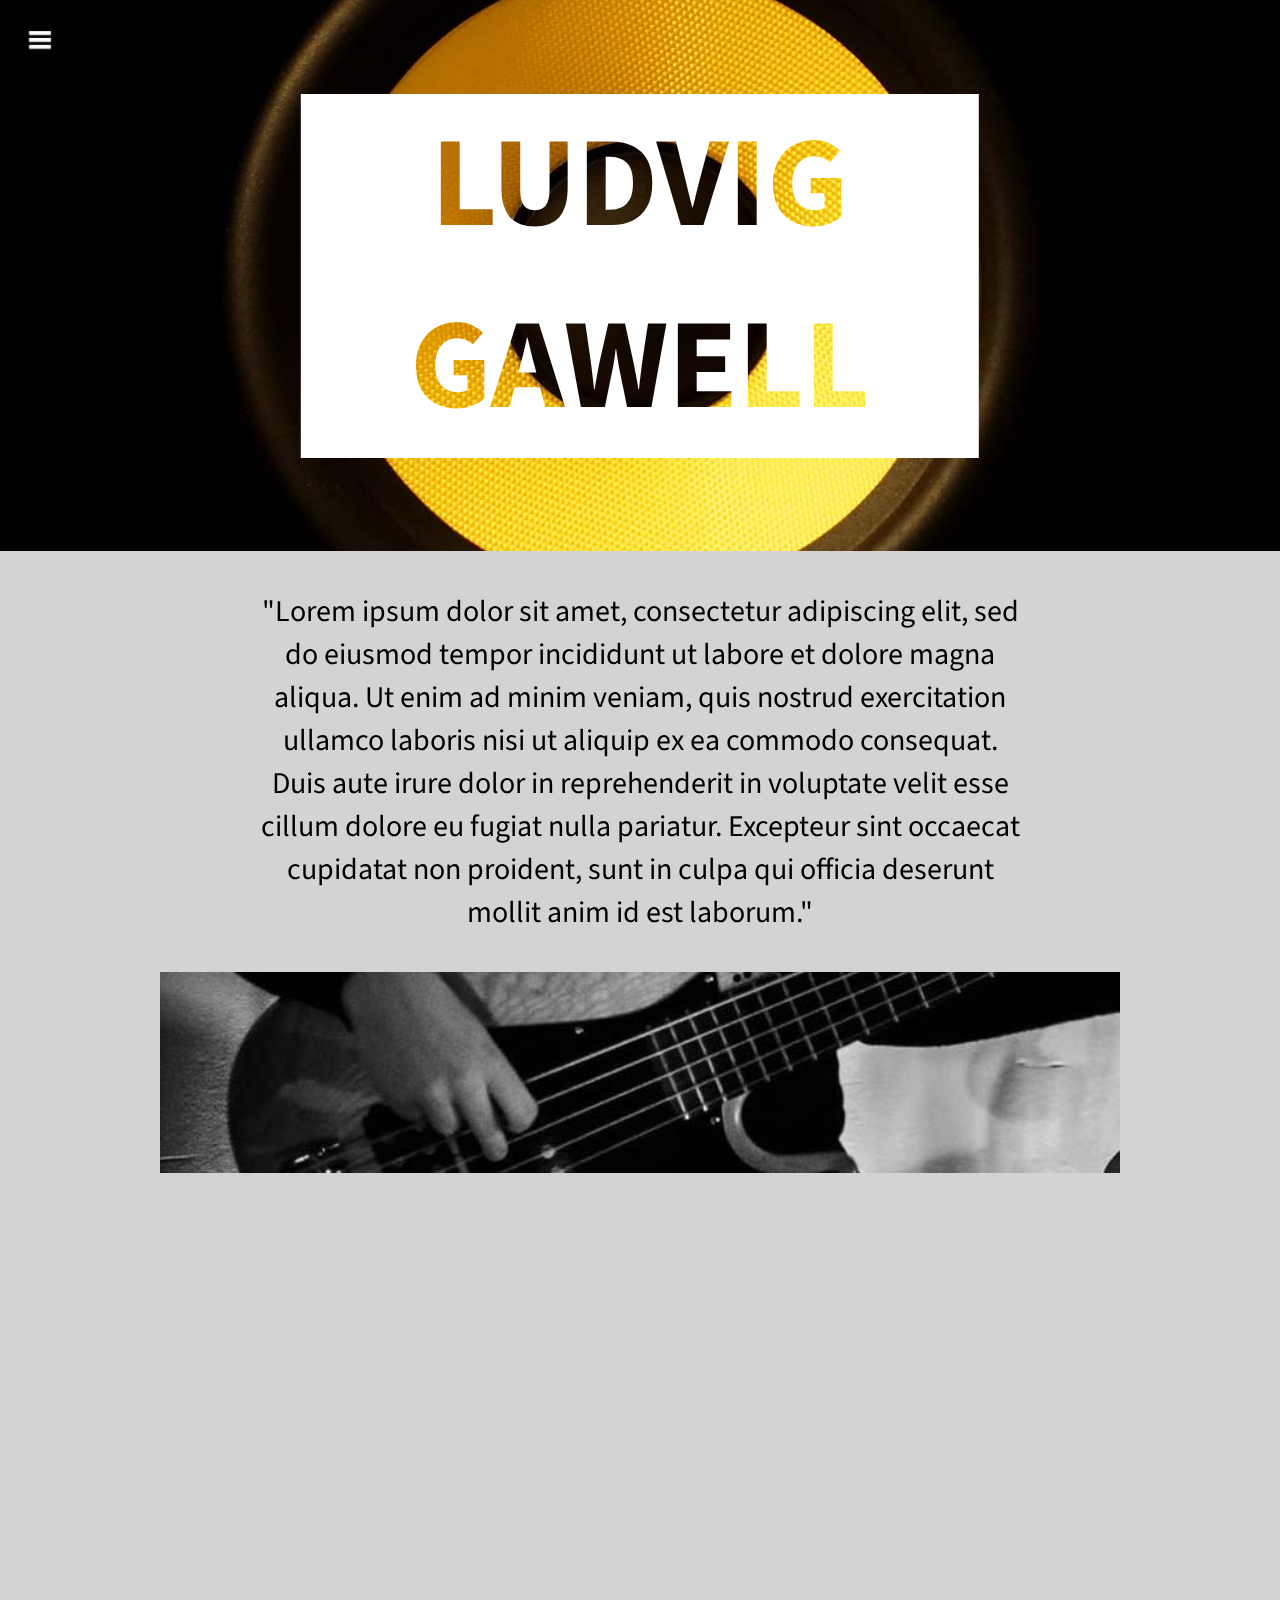
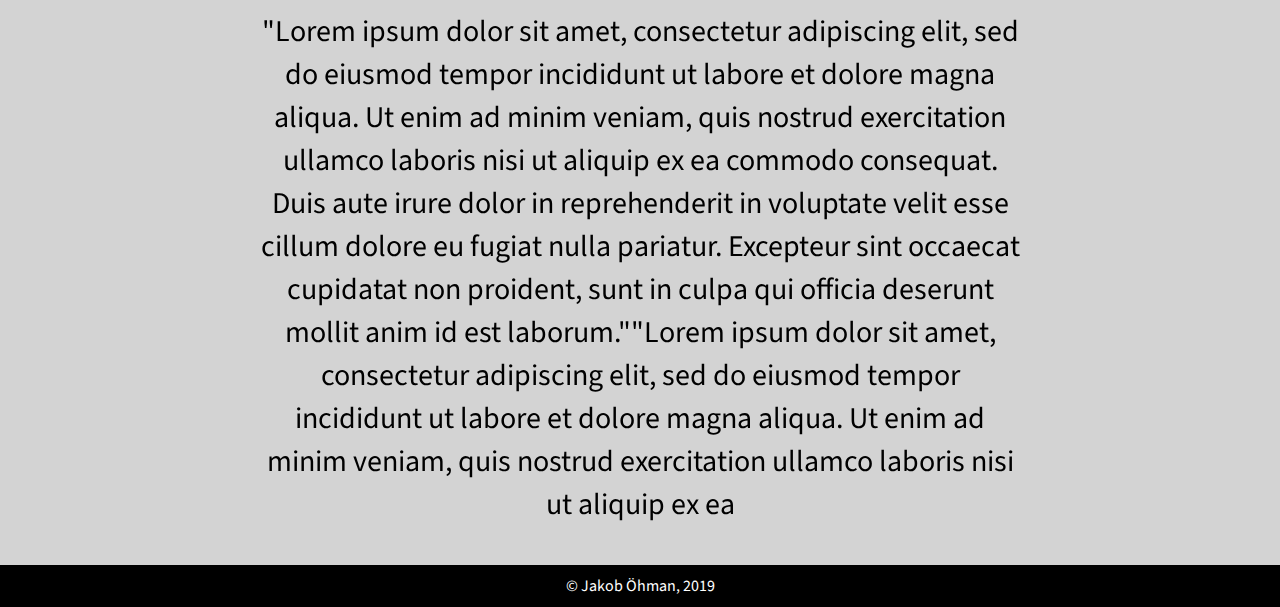
==== Slutprojekt-20190916T114711Z-001/Slutprojekt/index.html @ 208d5d4f "Add files via upload" ====
<!DOCTYPE html>
<html lang="sv">
    <head>
        <meta charset="utf-8" />
        <meta name="viewport" content="width=device-width, initial-scale=1" />
        <title>Ludvig Gawell</title>
        <link href="style.css" rel="stylesheet" type="text/css" />
        <link href='https://fonts.googleapis.com/css?family=Source+Sans+Pro' rel='stylesheet' type='text/css'>
    </head>
    <body>
        <!--Meny ikon-->
        <img alt="meny" id="hamburger" src="IMG/menu.png" onclick="openNav()">
        
        <!--"Cut-out" text -->
        <div class="cut-out">
            <div class="cut-out-text">LUDVIG GAWELL</div>
        </div>
        
        <!--Meny-->
        <nav id="myNav" class="overlay">
            <a class="closebtn" onclick="closeNav()">&times;</a>
            
            <div class="overlay-content">
                <a href="index.html" id="active">Hem</a>
                <a href="about.html">Om mig</a>
                <a href="gallery.html">Galleri</a>
                <a href="contact.html">Kontakt</a>
            </div>
            
        </nav>
        <article>
            <p>
                "Lorem ipsum dolor sit amet, consectetur adipiscing elit, sed do eiusmod tempor incididunt ut labore et dolore magna aliqua. Ut enim ad minim veniam, quis nostrud exercitation ullamco laboris nisi ut aliquip ex ea commodo consequat. Duis aute irure dolor in reprehenderit in voluptate velit esse cillum dolore eu fugiat nulla pariatur. Excepteur sint occaecat cupidatat non proident, sunt in culpa qui officia deserunt mollit anim id est laborum."
            </p>
        </article>
        
        <!--Johans fulhack-->
        <div style="clear:both"></div>
        
        <!--Parallax-->
        <div class="parallax" style="background-image: url(IMG/ludvig_beskuren.jpg)" ></div>
        
        <section>
            <p>
                "Lorem ipsum dolor sit amet, consectetur adipiscing elit, sed do eiusmod tempor incididunt ut labore et dolore magna aliqua. Ut enim ad minim veniam, quis nostrud exercitation ullamco laboris nisi ut aliquip ex ea commodo consequat. Duis aute irure dolor in reprehenderit in voluptate velit esse cillum dolore eu fugiat nulla pariatur. Excepteur sint occaecat cupidatat non proident, sunt in culpa qui officia deserunt mollit anim id est laborum.""Lorem ipsum dolor sit amet, consectetur adipiscing elit, sed do eiusmod tempor incididunt ut labore et dolore magna aliqua. Ut enim ad minim veniam, quis nostrud exercitation ullamco laboris nisi ut aliquip ex ea 
            </p>
        </section>
        
        <!--Instagram-inbäddning-->
        <script src="https://apps.elfsight.com/p/platform.js" defer></script>
        <div class="elfsight-app-ff2a53ad-fd88-4a72-843a-f9a9f35721cc"></div>
        
        <footer>
            <p id="footer-text">&#169; Jakob Öhman, 2019</p>
        </footer>
        <script src="skript.js" type="text/javascript"></script>
    </body>
</html>
---- Slutprojekt-20190916T114711Z-001/Slutprojekt/style.css ----
*{
    margin: 0;
    font-family: 'Source Sans Pro', sans-serif;
    box-sizing: border-box;
}

body{background-color: lightgrey;}

.closebtn:hover{cursor: pointer;}

                                        /*Standard för varje sida*/

/*Hamburger-icon*/
#hamburger{
    float: left;
    width: 80px;
    position: fixed;
    z-index: 3;
    padding: 1%;
}

#hamburger:hover{cursor: pointer;}

article, section{
    padding: 0%;
    height: auto;
    text-align: center;
    width: 60%;
    margin: auto;
    margin-top: 3%;
    margin-bottom: 3%;
    border-radius: 5px;
    color: black;
    font-size: 30px;
}

aside{
    height: auto;
    width: 32%;
    text-align: center;
    margin: 1%;
    margin-top: 3%;
    margin-bottom: 3%;
    color: black;
    float: right;
    font-size: 30px;
}



/*Parallax*/
.parallax{
    height: 600px;
    background-attachment: fixed;
    background-position: center;
    background-repeat: no-repeat;
    background-size: 75%;
}

footer{
    clear: both;
    background-color: black;
    position: relative;
    bottom: 0;
    text-align: center;
    width: 100%;
    color: white;
}

#footer-text{
    padding: 10px;
    background-color: black;
}

/*Cut-out text*/
.cut-out{
    position: relative;
    height: calc(500px + 4vw);
    background-image: url(IMG/abstract-art-audio-534263.jpg);
    background-size: cover;
    background-position: center;
}

.cut-out-text{
    color: black;
    background-color: white;
    font-size: 10vw;
    font-weight: bold;
    padding: 0px;
    margin: 0 auto;
    width: 53%;
    text-align: center;
    position: absolute;
    top: 50%;
    left: 50%;
    transform: translate(-50%, -50%);
    mix-blend-mode: screen;
}

/*Menyn*/
.overlay{
    height: 100%;
    width: 0%;
    z-index: 1;
    position: fixed;
    top: 0;
    left: 0;
    background-color: rgba(0,0,0, 0.9);
    overflow-x: hidden;
    transition: 0.4s;
}

.overlay-content{
    position: relative;
    top: 25%;
    width: 100%;
    text-align: center;
    margin-top: 30px;
}

.overlay a{
    padding: 8px;
    text-decoration: none;
    font-size: 36px;
    color: #818181;
    display: block;
    transition: 0.3s;
}

.overlay a:hover, .overlay a:focus{color: #f1f1f1}

.overlay .closebtn {
    position: absolute;
    top: 20px;
    right: 45px;
    font-size: 60px;
}

#active{color: white;}

#instagram{
    display: block;
}

                                                /*Om mig-sidan*/
#about{
    float: left;
    padding: 0%;
    height: auto;
    width: 60%;
    margin-top: 3%;
    margin-bottom: 3%;
    border-radius: 5px;
    color: black;
    font-size: 30px;
}

/*Inställningar för spotify-inbäddning*/
#playlist{
    font-size: 40px;
    text-align: center;
    padding: 20px
}

iframe{
    height: 400px;
    width: 100%;
}

#spotify{text-align: center;}

                                                /*Galleriet*/
/*Bildspelet*/
.slideshow{
    max-width: 1000px;
    position: relative;
    margin: auto;
    padding: 30px;
    font-size: 20px;
}

.gallery{width: 100%;}

/*Nästa och föregående-knappar*/
.next, .prev{
    cursor: pointer;
    position: absolute; 
    top: 50%;
    width: auto;
    margin-top: -22px;
    padding: 16px;
    color: white;
    font-weight: bold;
    font-size: 18px;
    transition: 0.6s ease;
    border-radius: 0 3px 3px 0;
    user-select: none;
}

.next{
    right: 0px;
    border-radius: 3px 0px 0px 3px;
}

.next:hover, .prev:hover{background-color: rgba(0,0,0,0.8);} 

.text{
    width: 100%;
    margin: auto;
    text-align: center;
}

/*Bildnummer*/
.numbertext {
    padding: 8px 12px;
    position: absolute;
    top: 0;
}

/*Navigations-prickar*/
.dot {
    cursor: pointer;
    height: 15px;
    width: 15px;
    background-color: #bbb;
    border-radius: 50%;
    display: inline-block;
    transition: background-color 0.6s ease;
}

.active, .dot:hover {background-color: #717171;}

#dots{
    text-align: center;
    margin-bottom: 10px;
    margin-top: -20px;
}

/*Fade-animationer*/
.fade {
    display: none;
    -webkit-animation-name: fade;
    -webkit-animation-duration: 1.5s;
    animation-name: fade;
    animation-duration: 1.5s;
}

@-webkit-keyframes fade {
    from {opacity: .4} 
    to {opacity: 1}
}

@keyframes fade {
    from {opacity: .4} 
    to {opacity: 1}
}

                                            /*Formulär-sidan*/
/*Formulär-styling*/
.form-style{
    max-width: 500px;
    padding: 10px 20px;
    background: rgb(244, 247, 248);
    margin: 30px auto;
    padding: 20px;
    background: rgb(244, 247, 248);
    border-radius: 8px;
}

.form-style fieldset{border: none;}

.form-style legend{margin-bottom: 10px;}

.form-style label{
    display: block;
    margin-bottom: 8px;
}

.form-style select{-webkit-appearance: menulist-button;}

textarea{
    height: 250px;
    resize: none;
}

input, textarea, select{
    background: rgba(255,255,255,.1);
    border: none;
    border-radius: 4px;
    margin: 0px;
    outline: 0px;
    padding: 10px;
    width: 100%;
    -webkit-box-sizing: border-box;
    -moz-box-sizing: border-box;
    background-color: rgb(232, 238, 239);
    color: rgb(138, 151, 160);
    -webkit-box-shadow: 0 1px 0 rgba(0,0,0,0.03) inset;
    box-shadow: 0 1px 0 rgba(0,0,0,0.03) inset;
    margin-bottom: 20px;
}

input:focus, textarea:focus, select:focus{background: rgb(210, 217, 221)}

.form-style input[type="submit"]{
    position: relative;
    display: block;
    padding: 19px 38px 19px 38px;
    color: white;
    margin: 0 auto;
    background: rgb(26, 188, 156);
    text-align: center;
    width: 100%;
    border: 1px solid rgb(22, 160, 133);
    border-width: 1px 1px 3px;
    margin-bottom: 10px;
}

#yes, #no{
    display: inline-block;
}

.form-style input[type="submit"]:hover{background: rgb(16, 145, 119);}

/*Tack för mejlet-sidan*/

/*Om man har muspekaren ovanför "check"-märket*/
#fineprint:hover{cursor: pointer;}

/*Om skärmen är smalare än 798px*/
@media only screen and (max-width: 798px){
    
.overlay a {font-size: 20px}
.overlay .closebtn{
    font-size: 40px;
    top: 15px;
    right: 35px;

}

article, section, #about{
    width: 100%;
    margin: 0%;
    margin-top: 10px;
    margin-bottom: 10px;
    padding: 10px;
}

aside{
    width: 100%;
    margin: 0%;
    margin-bottom: 10px;
    padding: 10px;
}

.modalContent{width: 100%;}

    .parallax{background-size: cover;}
}
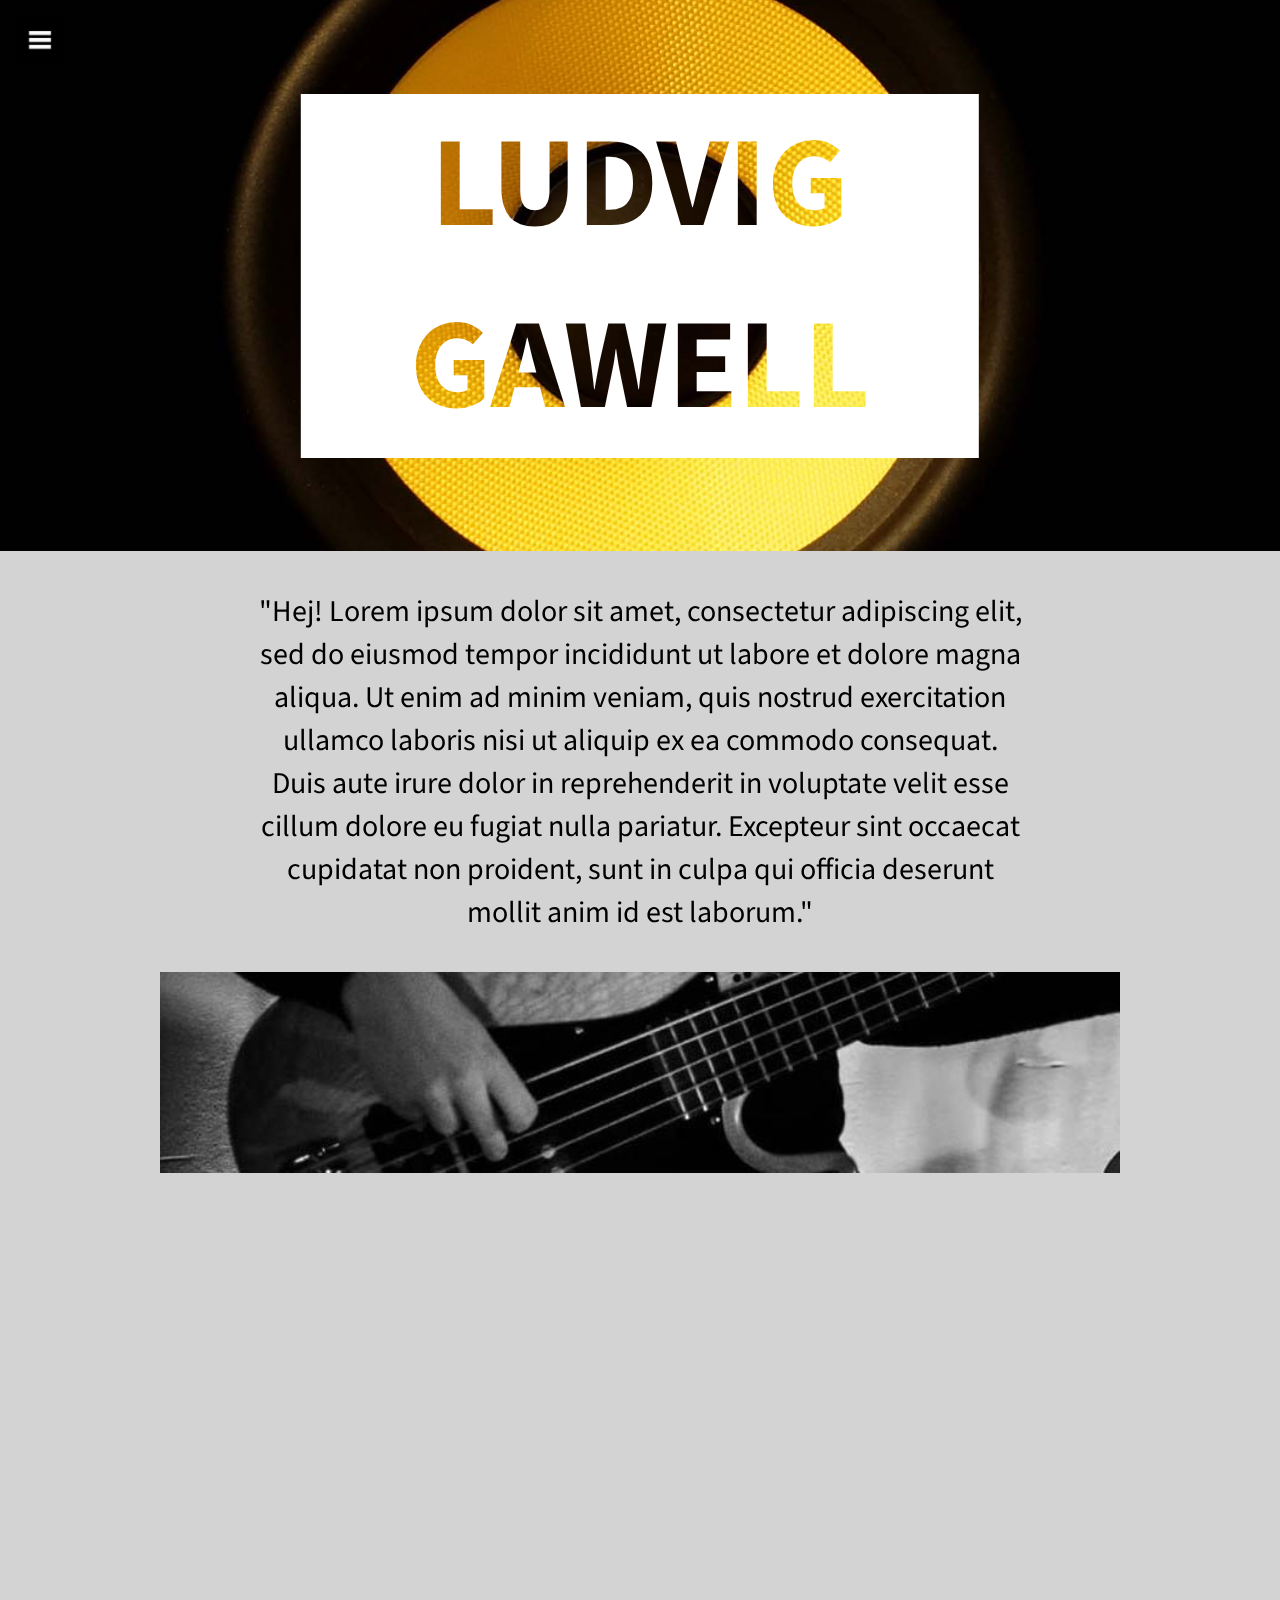
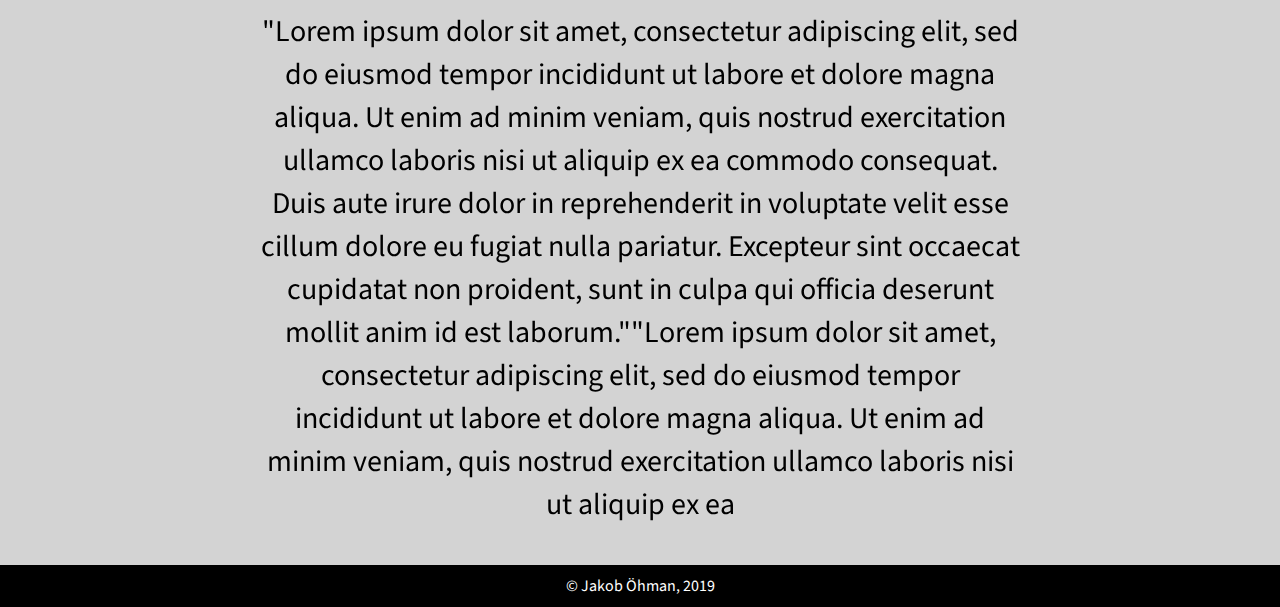
==== commit 6ddd1733: "Update index.html" ====
--- a/Slutprojekt-20190916T114711Z-001/Slutprojekt/index.html
+++ b/Slutprojekt-20190916T114711Z-001/Slutprojekt/index.html
@@ -30,7 +30,7 @@
         </nav>
         <article>
             <p>
-                "Lorem ipsum dolor sit amet, consectetur adipiscing elit, sed do eiusmod tempor incididunt ut labore et dolore magna aliqua. Ut enim ad minim veniam, quis nostrud exercitation ullamco laboris nisi ut aliquip ex ea commodo consequat. Duis aute irure dolor in reprehenderit in voluptate velit esse cillum dolore eu fugiat nulla pariatur. Excepteur sint occaecat cupidatat non proident, sunt in culpa qui officia deserunt mollit anim id est laborum."
+                "Hej! Lorem ipsum dolor sit amet, consectetur adipiscing elit, sed do eiusmod tempor incididunt ut labore et dolore magna aliqua. Ut enim ad minim veniam, quis nostrud exercitation ullamco laboris nisi ut aliquip ex ea commodo consequat. Duis aute irure dolor in reprehenderit in voluptate velit esse cillum dolore eu fugiat nulla pariatur. Excepteur sint occaecat cupidatat non proident, sunt in culpa qui officia deserunt mollit anim id est laborum."
             </p>
         </article>
         
@@ -55,4 +55,4 @@
         </footer>
         <script src="skript.js" type="text/javascript"></script>
     </body>
-</html>+</html>
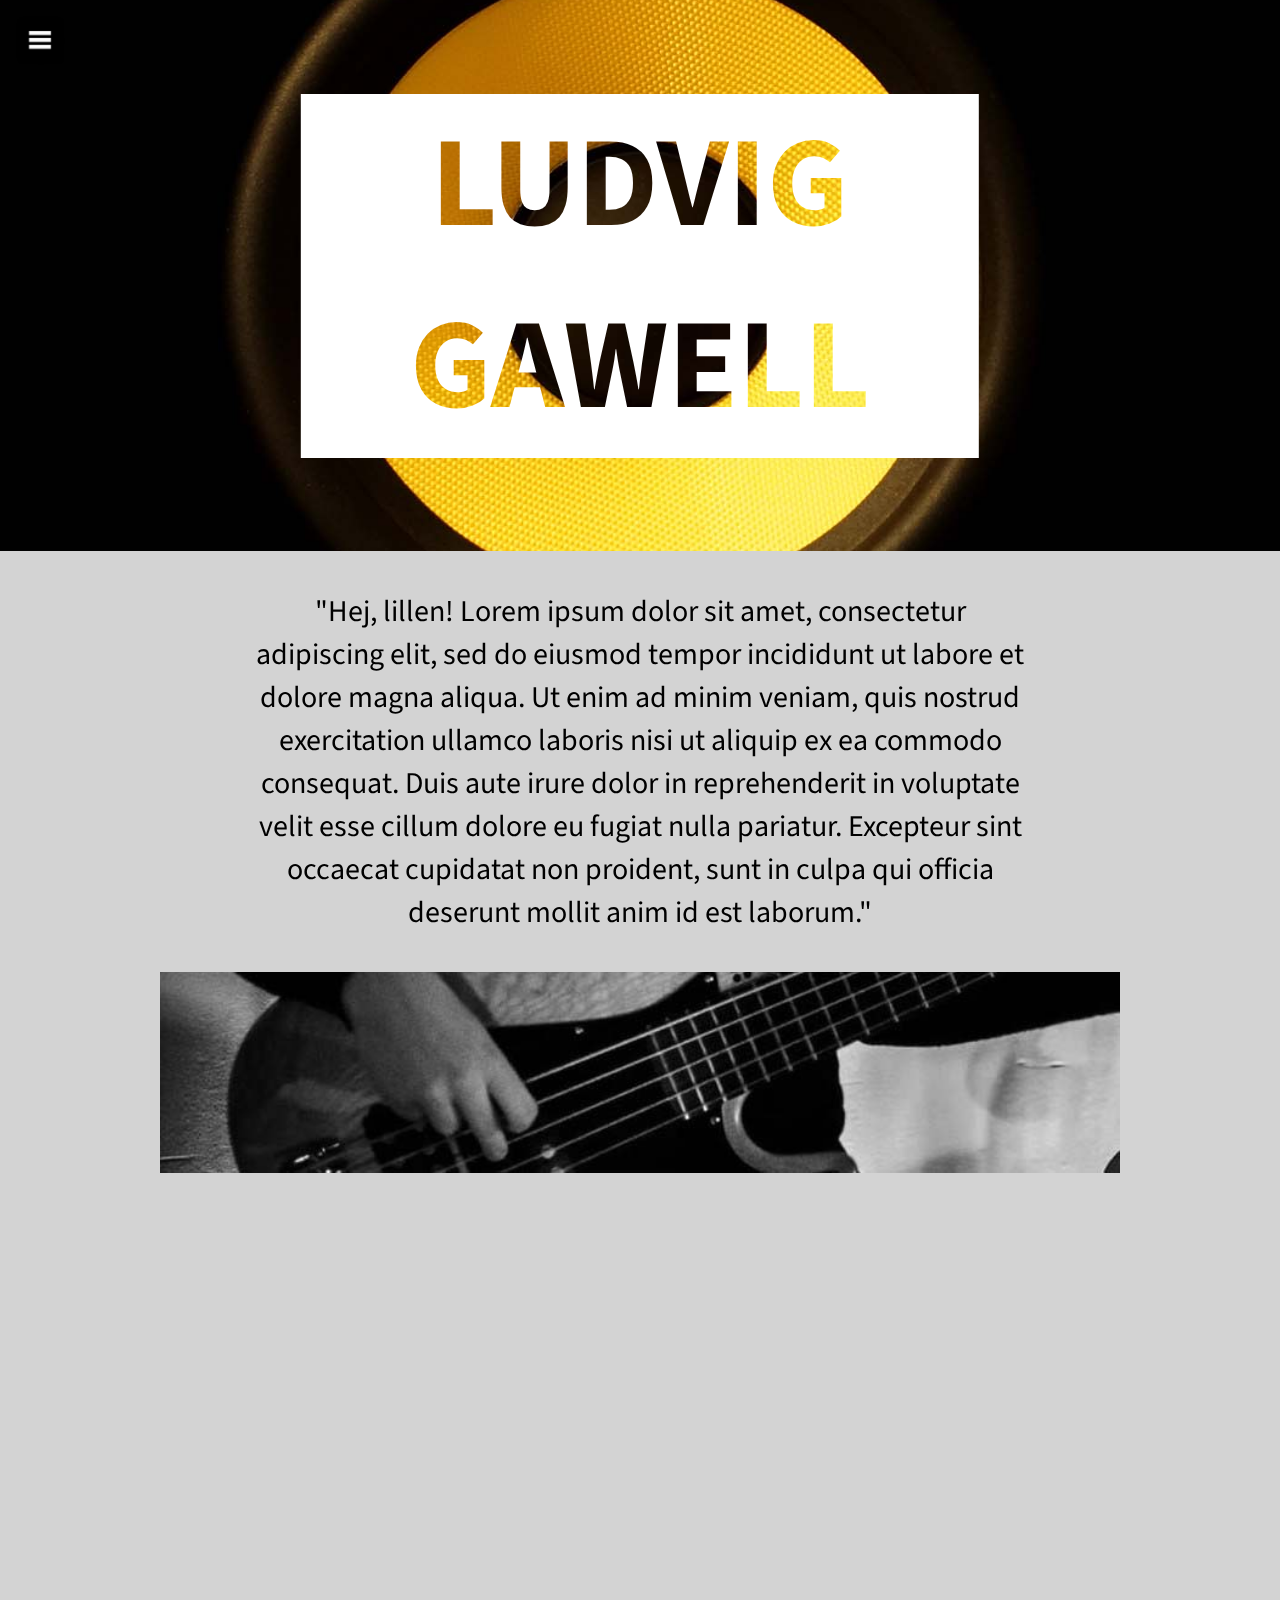
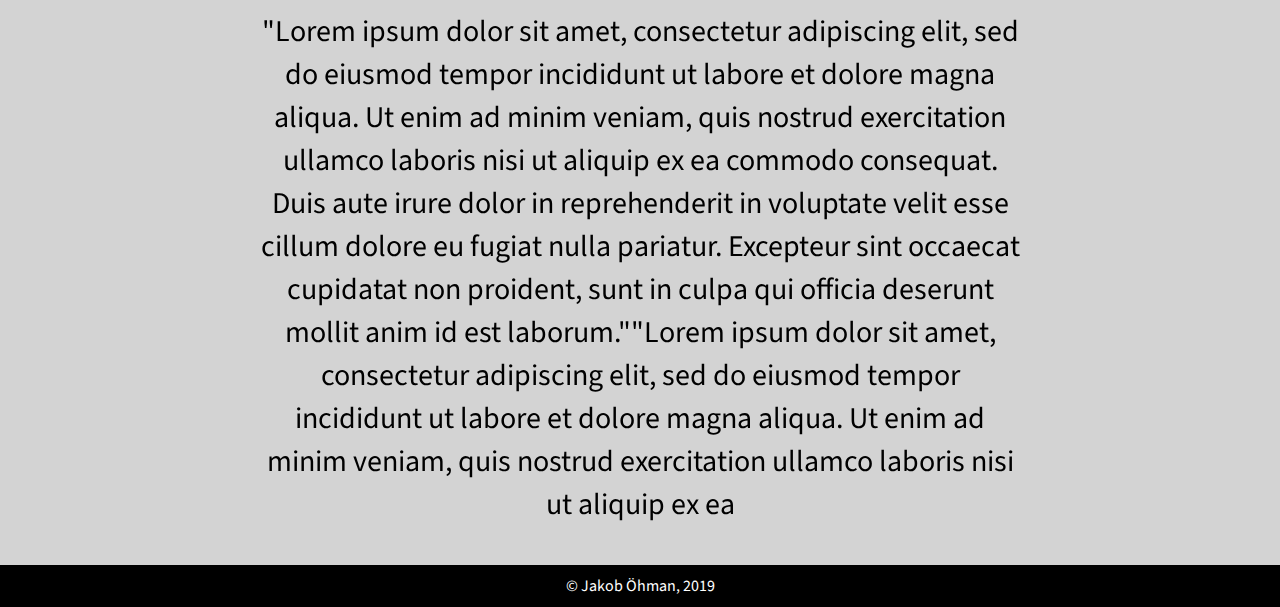
==== commit ec030b75: "Najs!" ====
--- a/Slutprojekt-20190916T114711Z-001/Slutprojekt/index.html
+++ b/Slutprojekt-20190916T114711Z-001/Slutprojekt/index.html
@@ -30,7 +30,7 @@
         </nav>
         <article>
             <p>
-                "Hej! Lorem ipsum dolor sit amet, consectetur adipiscing elit, sed do eiusmod tempor incididunt ut labore et dolore magna aliqua. Ut enim ad minim veniam, quis nostrud exercitation ullamco laboris nisi ut aliquip ex ea commodo consequat. Duis aute irure dolor in reprehenderit in voluptate velit esse cillum dolore eu fugiat nulla pariatur. Excepteur sint occaecat cupidatat non proident, sunt in culpa qui officia deserunt mollit anim id est laborum."
+                "Hej, lillen! Lorem ipsum dolor sit amet, consectetur adipiscing elit, sed do eiusmod tempor incididunt ut labore et dolore magna aliqua. Ut enim ad minim veniam, quis nostrud exercitation ullamco laboris nisi ut aliquip ex ea commodo consequat. Duis aute irure dolor in reprehenderit in voluptate velit esse cillum dolore eu fugiat nulla pariatur. Excepteur sint occaecat cupidatat non proident, sunt in culpa qui officia deserunt mollit anim id est laborum."
             </p>
         </article>
         
